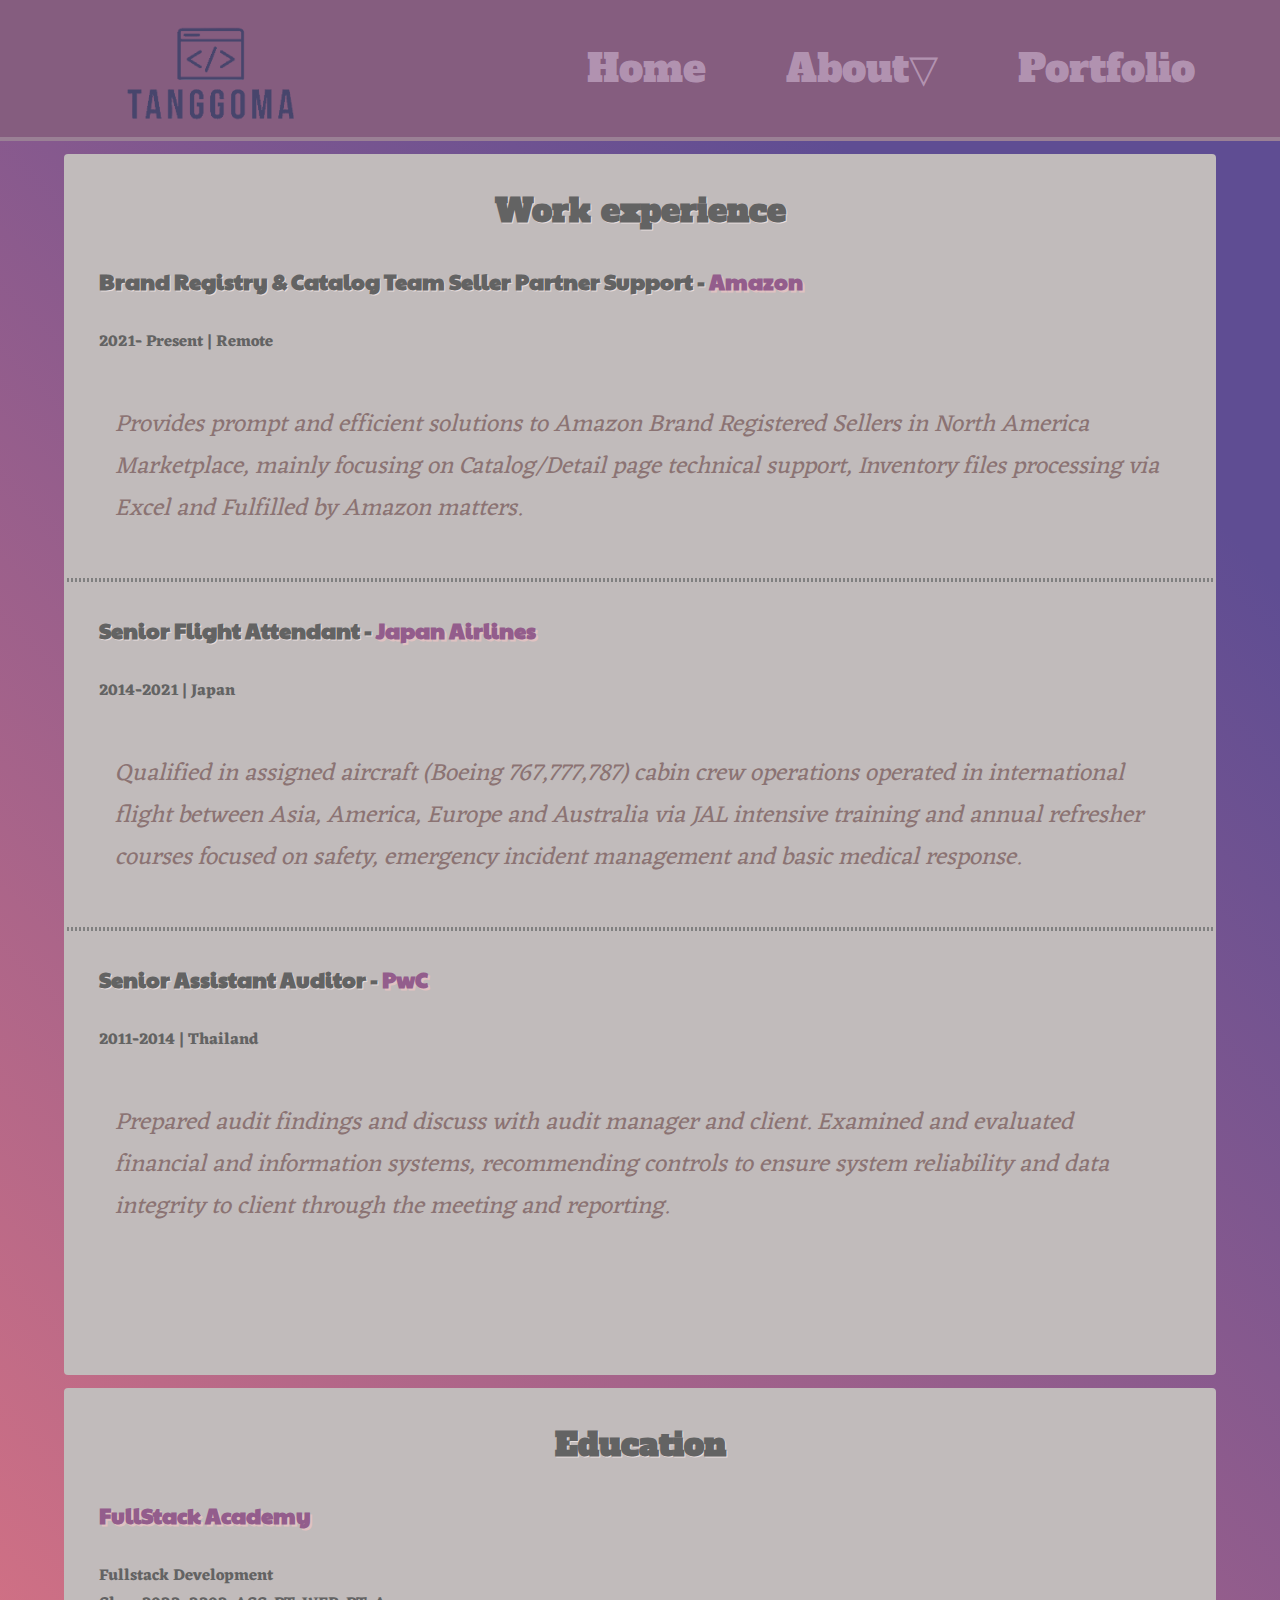
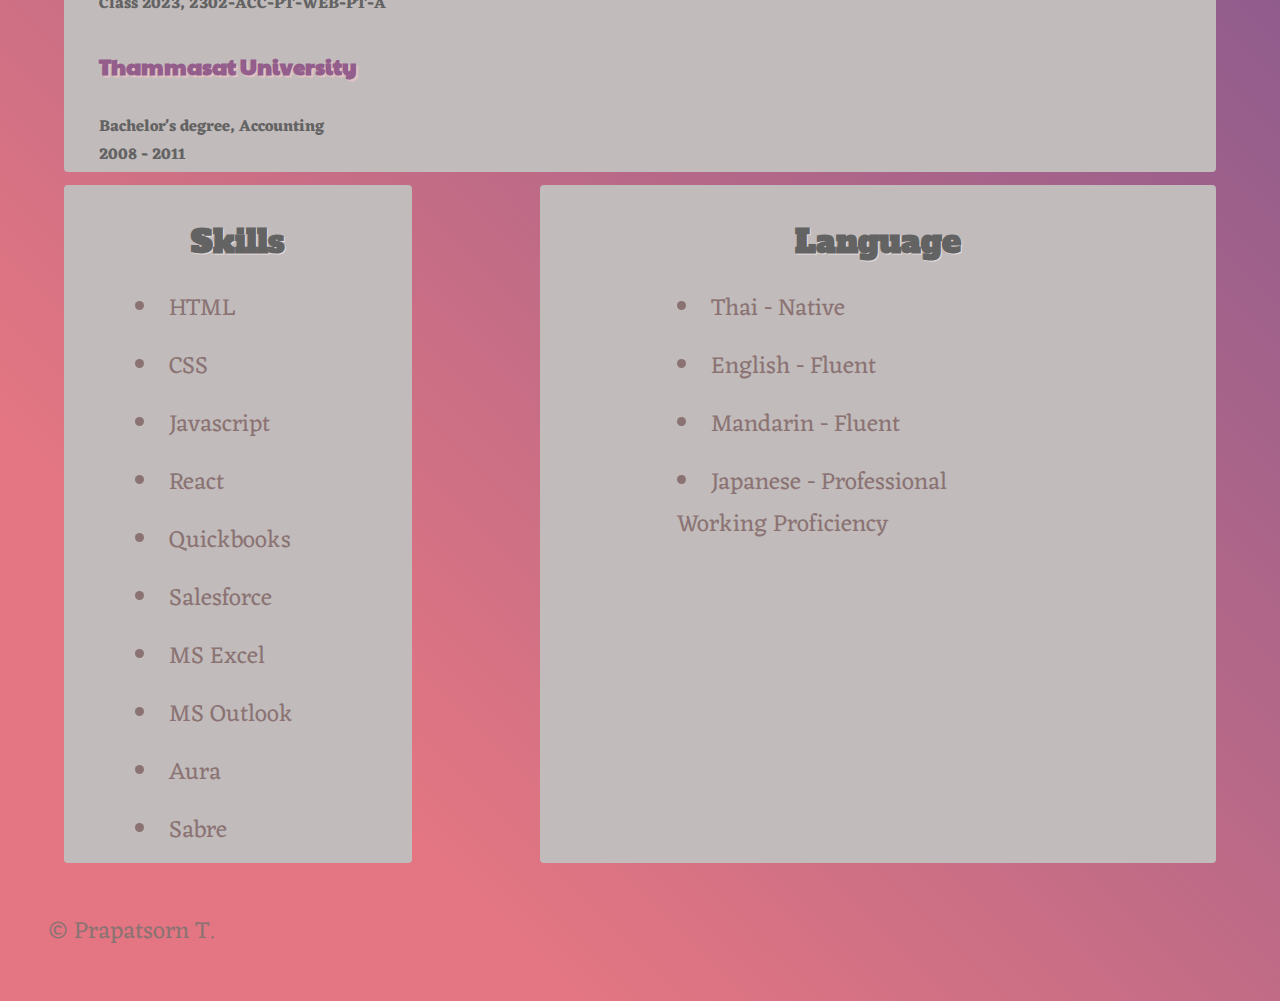
==== about.html @ a640f924 "Version2" ====
<!DOCTYPE html>
<html lang="en">

<head>
    <meta charset="UTF-8">
    <meta http-equiv="X-UA-Compatible" content="IE=edge">
    <meta name="viewport" content="width=device-width, initial-scale=1.0">
    <title>Tan - Personal Website </title>
    <link rel="stylesheet" href="style.css">
</head>

<body>
    <!-- Header -->
    <header>
        <nav class="container">
            <img class="logo" src="./image/Logo.png" alt="logo" width="250" height="auto">
            <div class="links">
                <a class="home" href="./index.html"> Home </a>
                <div class="dropdown">
                    <a class="about" onclick="myFunction()"> About▽
                        <i class="fa fa-caret-down"></i>
                    </a>
                    <div id="myDropdown" class="dropdown-content">
                        <a href="#"> Work Experience </a>
                        <a href="#link-ed"> Education </a>
                        <a href="#link-sl">Skills & Language </a>
                    </div>
                </div>
                <a class="portfolio" href="./portfolio.html">Portfolio </a>
            </div>
        </nav>

    </header>

    <main>
        <div class="main">
            <section>
                <h1> Work experience </h1>

                <h3 class="job-head"> Brand Registry & Catalog Team Seller Partner Support - <span class="pink"> Amazon
                    </span>
                </h3>
                <h4> 2021- Present | Remote </h4>

                <p><i>Provides prompt and efficient solutions to Amazon Brand Registered Sellers in North America
                        Marketplace, mainly focusing on Catalog/Detail page technical support, Inventory files
                        processing via Excel and Fulfilled by Amazon matters.</i> </p>

                <hr>
                <h3 class="job-head"> Senior Flight Attendant - <span class="pink"> Japan Airlines</span> </h3>
                <h4> 2014-2021 | Japan </h4>
                <p> <i>Qualified in assigned aircraft (Boeing 767,777,787) cabin crew operations operated in
                        international
                        flight between Asia, America, Europe and Australia via JAL intensive training and annual
                        refresher
                        courses focused on safety, emergency incident management and basic medical response.</i></p>

                <hr>
                <h3 class="job-head"> Senior Assistant Auditor - <span class="pink"> PwC </span> </h3>
                <h4> 2011-2014 | Thailand </h4>
                <p> <i>Prepared audit findings and discuss with audit manager and client.
                        Examined and evaluated financial and information systems, recommending controls to ensure system
                        reliability and data integrity to client through the meeting and reporting.</i></p>
                <p id="link-ed"></p>

            </section>
        </div>

        <div class="main">
            <section>
                <h1> Education </h1>
                <h3> <span class="pink"> FullStack Academy </span> </h3>
                <h4> Fullstack Development </h4>
                <h4> Class 2023, 2302-ACC-PT-WEB-PT-A </h4>

                <h3 id="link-sl"> <span class="pink"> Thammasat University </span> </h3>
                <h4>Bachelor's degree, Accounting</h4>
                <h4>2008 - 2011</h4>

            </section>
        </div>

        <div id="half-page">
            <section class="main">
                <h1> Skills </h1>
                <ul>
                    <li> HTML</li>
                    <li> CSS</li>
                    <li> Javascript </li>
                    <li> React </li>
                    <li> Quickbooks </li>
                    <li> Salesforce </li>
                    <li> MS Excel </li>
                    <li> MS Outlook </li>
                    <li> Aura </li>
                    <li> Sabre </li>
                </ul>
            </section>

            <section class="main">
                <h1> Language </h1>
                <ul>
                    <li> Thai - Native </li>
                    <li> English - Fluent </li>
                    <li> Mandarin - Fluent </li>
                    <li> Japanese - Professional Working Proficiency </li>

                </ul>
            </section>
        </div>
    </main>
    <footer>
        <p class="copyright">&copy; Prapatsorn T.</p>
    </footer>
    <script src="script.js"></script>
</body>

</html>
---- style.css ----
@import url('https://fonts.googleapis.com/css2?family=Alfa+Slab+One&family=Eczar:wght@500&family=Source+Code+Pro&display=swap');
@import url('https://fonts.googleapis.com/css2?family=Alfa+Slab+One&family=Courgette&family=Eczar:wght@500&family=Source+Code+Pro&display=swap');
@import url('https://fonts.googleapis.com/css2?family=Alfa+Slab+One&family=Bodoni+Moda:wght@400;600&family=Courgette&family=Eczar:wght@500&family=Paytone+One&family=Source+Code+Pro&display=swap');


/* HTML RESET */

* {
    padding: 0;
    margin: 0;
    box-sizing: border-box;
    scroll-behavior: smooth;
}

/* BASIC SETTINGS */

body {
    color: rgba(249, 248, 248, 0.65);
    font-family: 'Eczar', serif;
    background-color: #935d8c;
    background-image: url("images/overlay.png"), -moz-linear-gradient(45deg, #e37682 15%, #5f4d93 85%);
    background-image: url("images/overlay.png"), -webkit-linear-gradient(45deg, #e37682 15%, #5f4d93 85%);
    background-image: url("images/overlay.png"), -ms-linear-gradient(45deg, #e37682 15%, #5f4d93 85%);
    background-image: url("images/overlay.png"), linear-gradient(45deg, #e37682 15%, #5f4d93 85%);
}

body.is-preload *,
body.is-preload *:before,
body.is-preload *:after {
    -moz-animation: none !important;
    -webkit-animation: none !important;
    -ms-animation: none !important;
    animation: none !important;
    -moz-transition: none !important;
    -webkit-transition: none !important;
    -ms-transition: none !important;
    transition: none !important;
}

header {
    font-size: 2.4rem;
    font-family: 'Alfa Slab One', cursive;
    border-bottom: 4px solid rgba(189, 185, 185, 0.378);
    background-color: #855d7f;
    position: sticky;
    top: 0;
}

.container {
    display: flex;
    justify-content: space-around;
    align-items: center;
    flex-wrap: wrap;
}

.home,
.about,
.portfolio {
    margin-left: 5rem;
}

a {
    text-decoration: none;
    color: rgba(204, 178, 206, 0.65);
}

p {
    font-size: 1.5rem;
    color: rgb(139, 115, 115);
    padding: 3rem;
}

.main {
    background-color: #c1bbbb;
    color: #636363;
    border-radius: 0.25em;
    margin-top: 1%;
    margin-left: 5%;
    margin-right: 5%;
    padding: 0.2rem;
}

a:hover {
    color: rgba(166, 156, 166, 0.417);
    cursor: pointer;
}

/* DROPDOWN */

.links {
    display: flex;
}

.dropdown .about {

    outline: none;
    font-family: inherit;
}

.dropdown-content {
    display: none;
    font-size: 2rem;
    position: absolute;
    background-color: #cdbcbc;
    min-width: 160px;
    box-shadow: 0px 8px 16px 0px rgba(0, 0, 0, 0.2);
    z-index: 1;
}

.dropdown-content a {
    float: none;
    color: rgb(111, 103, 103);
    padding: 12px 16px;
    text-decoration: none;
    display: block;
    text-align: left;
}

.show {
    display: block;
}

p #link-ed {
    display: none;
}

/* HOME - PAGE */

.profileimg {
    border-radius: 50%;
    display: block;
    margin: 3rem auto 2rem auto;
    border-style: double;
    border-color: rgba(255, 255, 255, 0.65);
    box-shadow: inset 0 -3em 3em rgba(0, 0, 0, 0.1), 0 0 0 10px rgba(204, 178, 206, 0.65),
        0.3em 0.3em 1em rgba(0, 0, 0, 0.3);
}

h1 {
    text-align: center;
    text-shadow: 1px 1px #e7dddd;
    font-family: 'Alfa Slab One', cursive;
    font-size: 2rem;
    margin-bottom: 1rem;
    margin-top: 2rem;
}

h2 {
    text-decoration: underline;
    margin-left: 3rem;
    margin-bottom: 1rem;
}

.contact {
    margin-top: 3rem;
    margin-left: 40%;
    margin-right: 35%;
}


dl {
    font-size: 1.2rem;
}

dl.alt dt {
    display: block;
    width: 3em;
    margin: 0;
    clear: left;
    float: left;
}

dl dt {
    color: #ffffff;
    font-weight: 400;
}

dl.alt dd {
    margin: 0 0 0.85em 5.5em;
}

dd {
    display: block;
    margin-inline-start: 40px;
}

/* ABOUT  */

h3 {
    font-family: 'Paytone One', sans-serif;
    margin: 2rem;
    text-shadow: 1px 1px #e7dddd;
    font-size: 1.4rem;
}

h4 {
    margin-left: 2rem;
}

.pink {
    color: #935d8c;
    font-weight: 600;
    text-shadow: 2px 2px #e0c2c2;
}

li {
    list-style-position: inside;
    padding: .5rem 30% .5rem 20%;
    font-size: 1.5rem;
    color: rgb(139, 115, 115);
}

hr {
    border: 2px dotted grey;
}

#half-page {
    display: flex;
    justify-content: center;
}

div .main {
    flex-grow: 3;
}

/* PORTFOLIO */
#float-left {
    float: left;
    margin: 3rem;
}

#float-right {
    float: right;
    margin: 3rem;
}
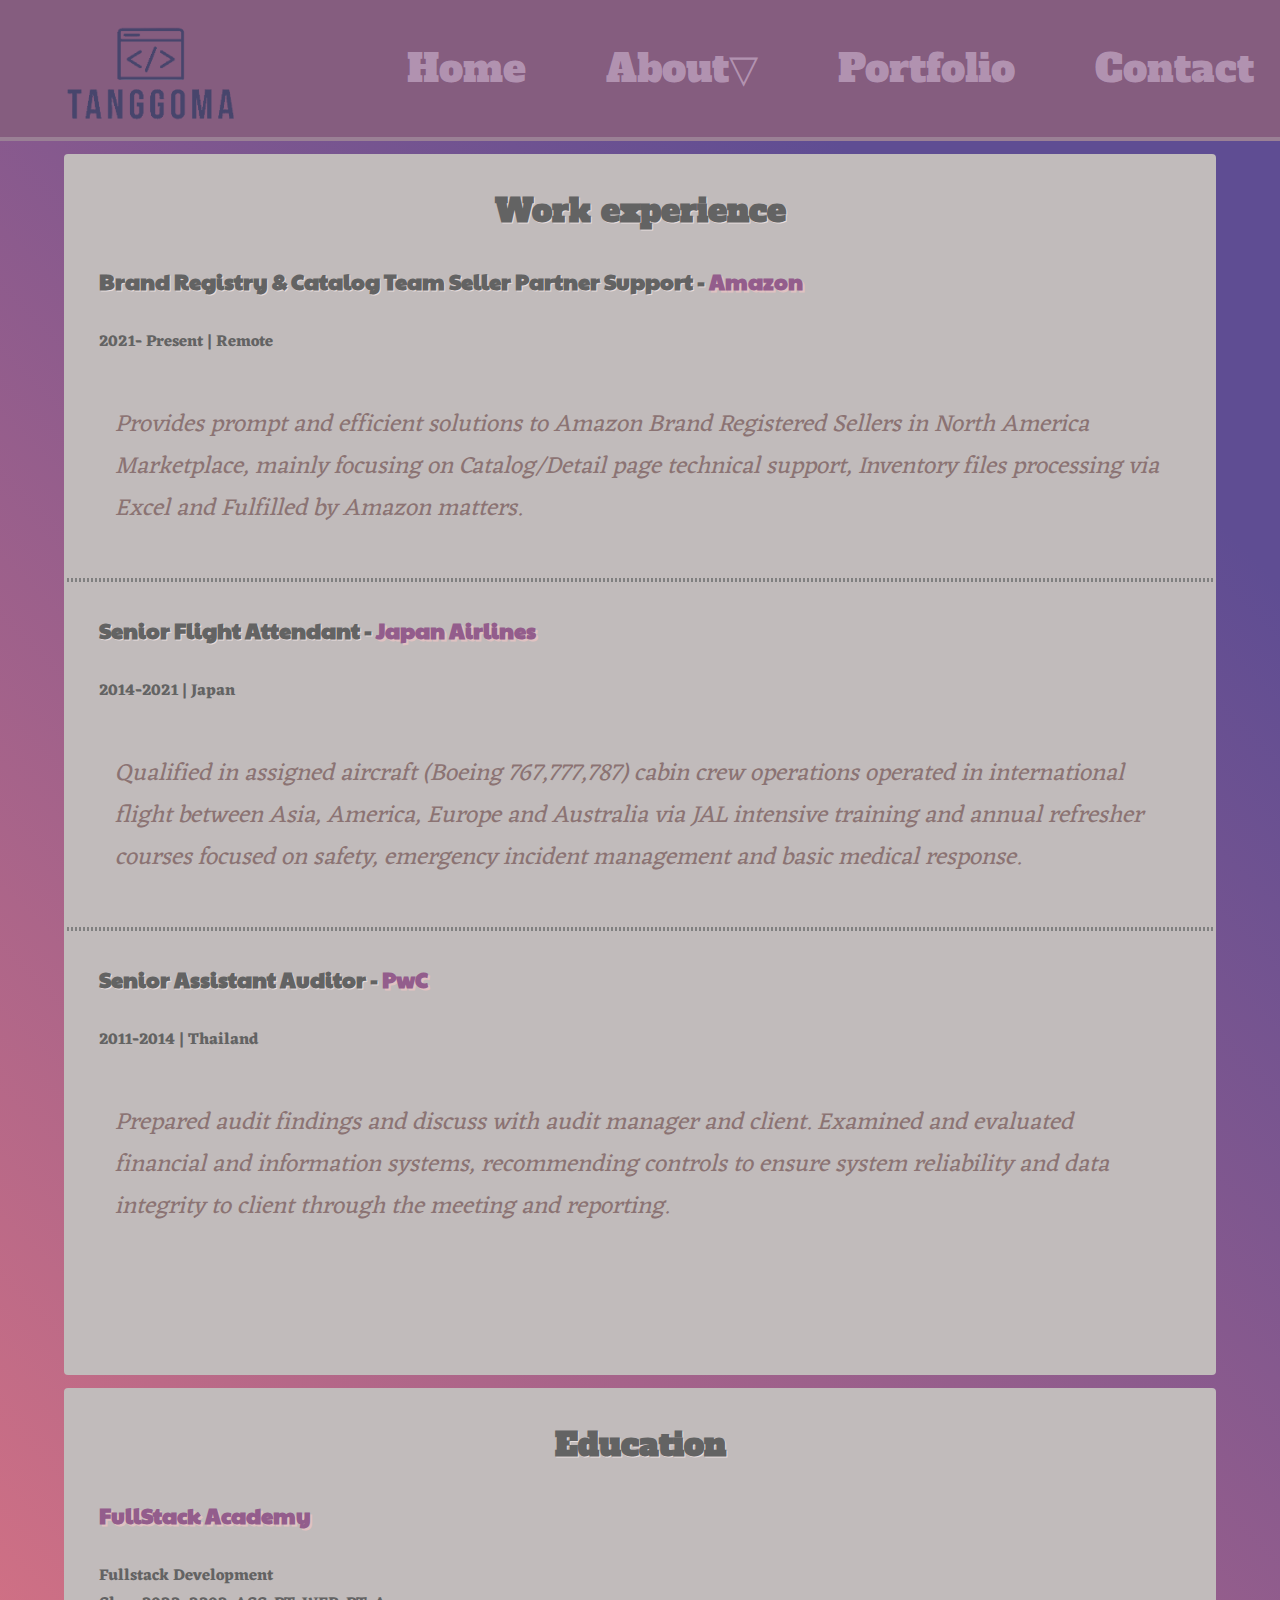
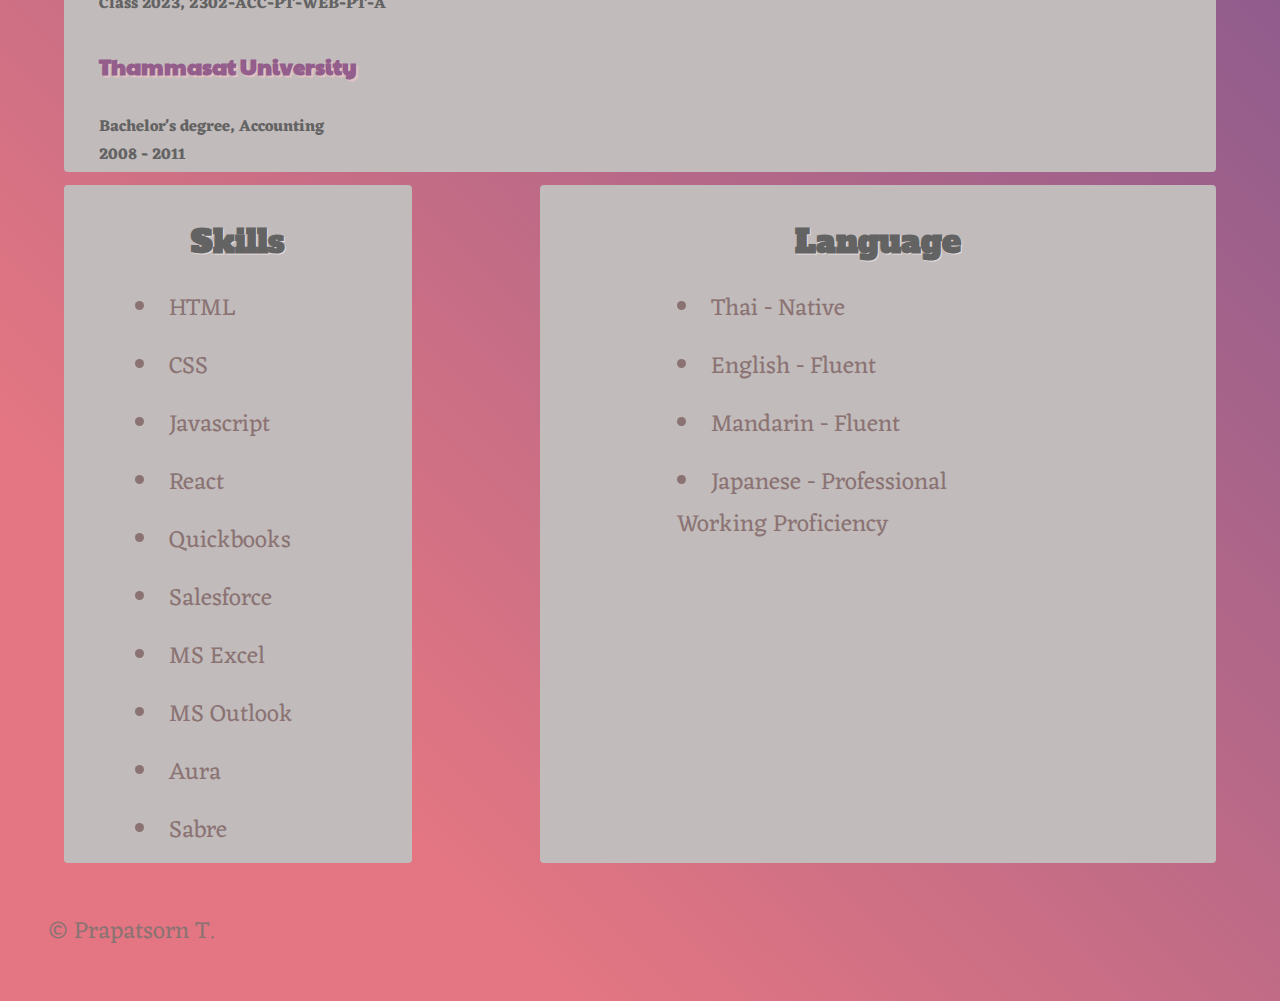
==== commit 3ee0d13c: "Version 3" ====
--- a/about.html
+++ b/about.html
@@ -27,6 +27,7 @@
                     </div>
                 </div>
                 <a class="portfolio" href="./portfolio.html">Portfolio </a>
+                <a class="contact-page" href="#">Contact </a>
             </div>
         </nav>
 
--- a/style.css
+++ b/style.css
@@ -55,7 +55,8 @@
 
 .home,
 .about,
-.portfolio {
+.portfolio,
+.contact-page {
     margin-left: 5rem;
 }
 
@@ -151,39 +152,6 @@
     margin-bottom: 1rem;
 }
 
-.contact {
-    margin-top: 3rem;
-    margin-left: 40%;
-    margin-right: 35%;
-}
-
-
-dl {
-    font-size: 1.2rem;
-}
-
-dl.alt dt {
-    display: block;
-    width: 3em;
-    margin: 0;
-    clear: left;
-    float: left;
-}
-
-dl dt {
-    color: #ffffff;
-    font-weight: 400;
-}
-
-dl.alt dd {
-    margin: 0 0 0.85em 5.5em;
-}
-
-dd {
-    display: block;
-    margin-inline-start: 40px;
-}
-
 /* ABOUT  */
 
 h3 {
@@ -232,4 +200,127 @@
 #float-right {
     float: right;
     margin: 3rem;
+}
+
+/* FORM */
+
+dl {
+    font-size: 1.2rem;
+}
+
+dl.alt dt {
+    display: block;
+    width: 3em;
+    margin: 0;
+    clear: left;
+    float: left;
+}
+
+dl dt {
+    color: #ffffff;
+    font-weight: 400;
+}
+
+dl.alt dd {
+    margin: 0 0 0.85em 5.5em;
+}
+
+dd {
+    display: block;
+    margin-inline-start: 40px;
+}
+
+#form-border {
+    display: grid;
+    grid-template-columns: 1fr 2fr;
+    grid-template-rows: 1fr;
+    align-items: center;
+    justify-items: stretch;
+    border-radius: 20px;
+    background-color: rgba(144, 141, 141, 0.801);
+    box-shadow: 5px 10px 18px #181717;
+    position: absolute;
+    width: 85%;
+    height: 70%;
+    top: 20%;
+    left: 8%;
+    padding: 1rem;
+    color: #636363;
+}
+
+form {
+    margin-top: 4rem;
+}
+
+input[type=text],
+input[type=email] {
+    margin: 10px;
+    padding: 5px;
+    border: 1rem;
+    border-radius: 6px;
+    box-shadow: 0 0 15px 4px rgba(0, 0, 0, 0.06);
+    transition: width 0.4s ease-in-out;
+}
+
+textarea {
+    margin: 5px;
+    border: 1rem;
+    border-radius: 6px;
+    box-shadow: 0 0 15px 4px rgba(0, 0, 0, 0.06);
+    width: 100%;
+    height: 150px;
+    padding: 12px 20px;
+    box-sizing: border-box;
+    border: 2px solid #ccc;
+    background-color: #f8f8f8;
+    resize: none;
+}
+
+input,
+textarea,
+button {
+    font-family: inherit;
+    font-size: inherit;
+}
+
+input:focus {
+    background: rgba(164, 154, 154, 0.607);
+    border-radius: 5px;
+    width: 50%;
+}
+
+textarea:focus {
+    background: rgba(164, 154, 154, 0.607);
+    border-radius: 5px;
+}
+
+button {
+    background-color: #d94e888c;
+    border: none;
+    border-radius: 6px;
+    color: white;
+    padding: 16px 32px;
+    float: right;
+    cursor: pointer;
+}
+
+#submit:hover {
+    background-color: #df21708c;
+    transition-duration: 0.6s;
+}
+
+.contact-section {
+    display: grid;
+    justify-items: center;
+}
+
+#information {
+    text-decoration: none;
+    text-align: center;
+}
+
+#contact-form-section {
+    grid-column: 2/span2;
+    border-left: #545259 5px dotted;
+    padding-left: 1rem;
 }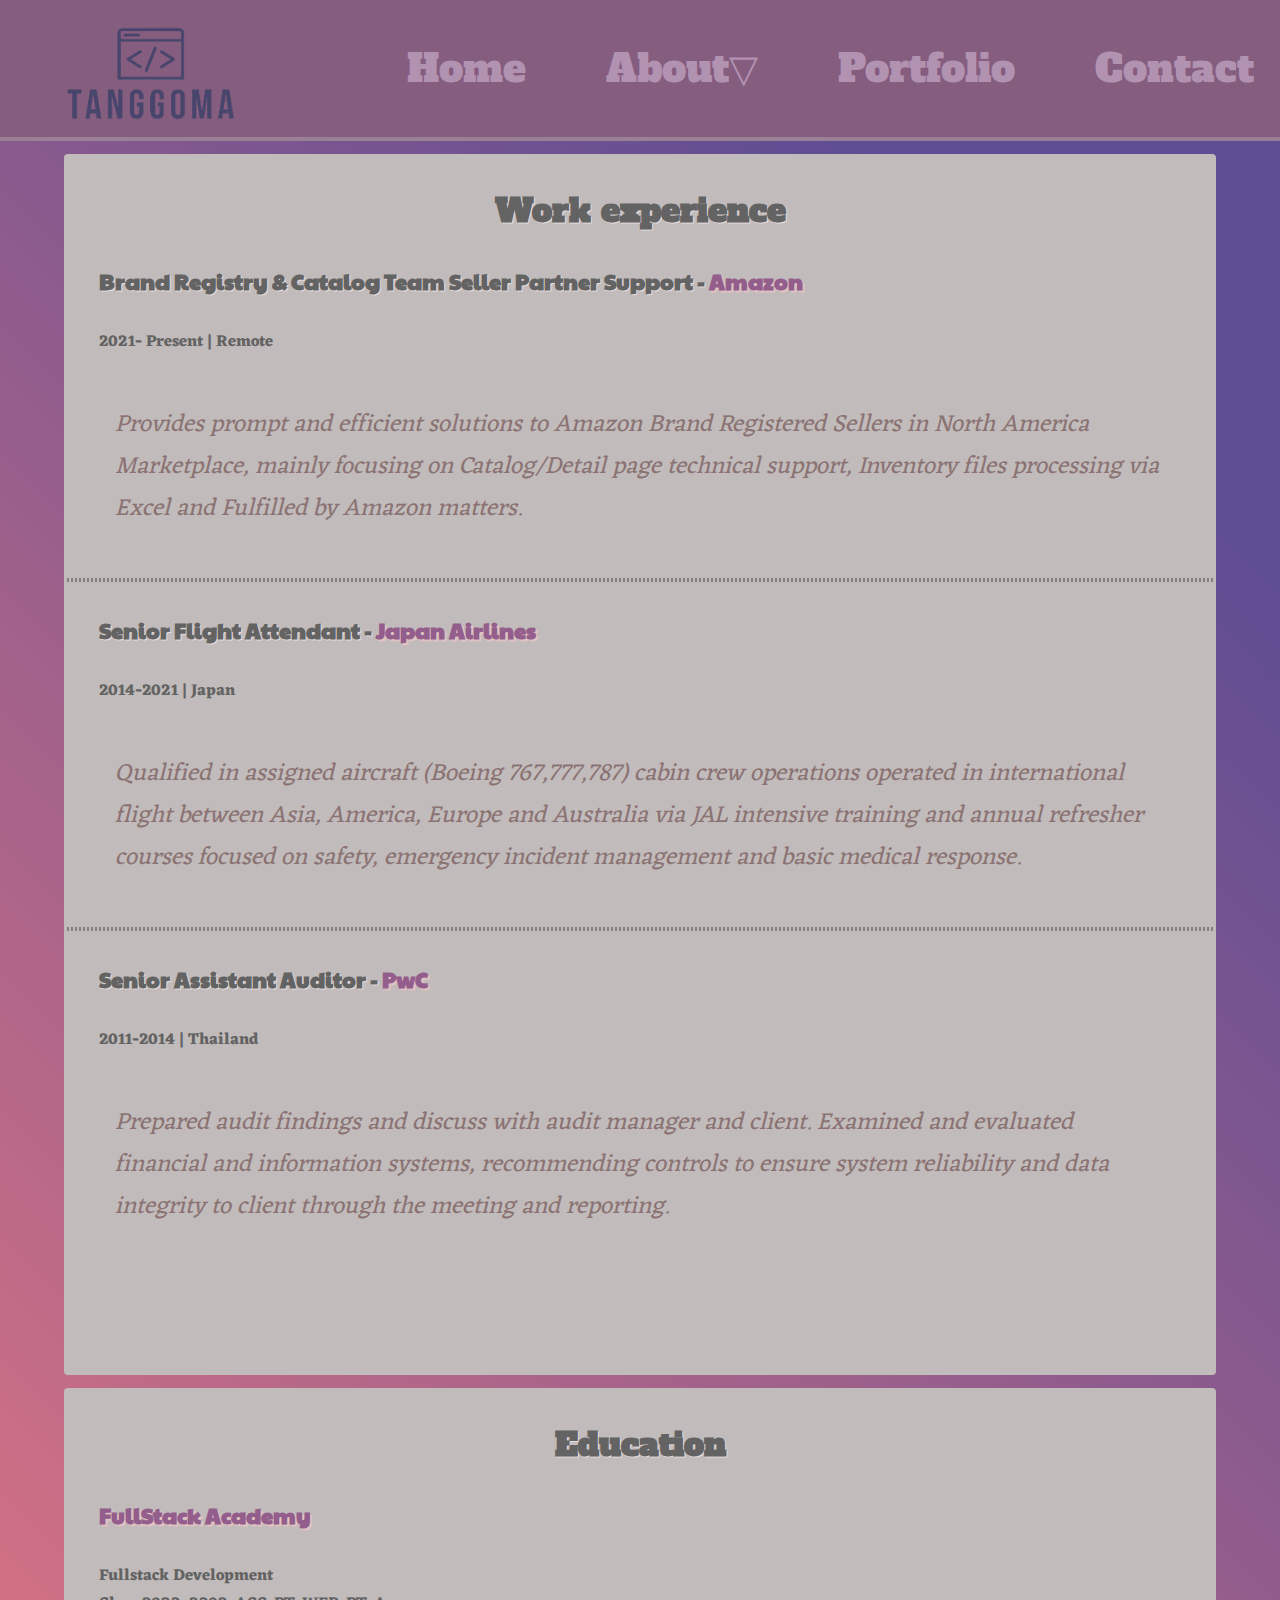
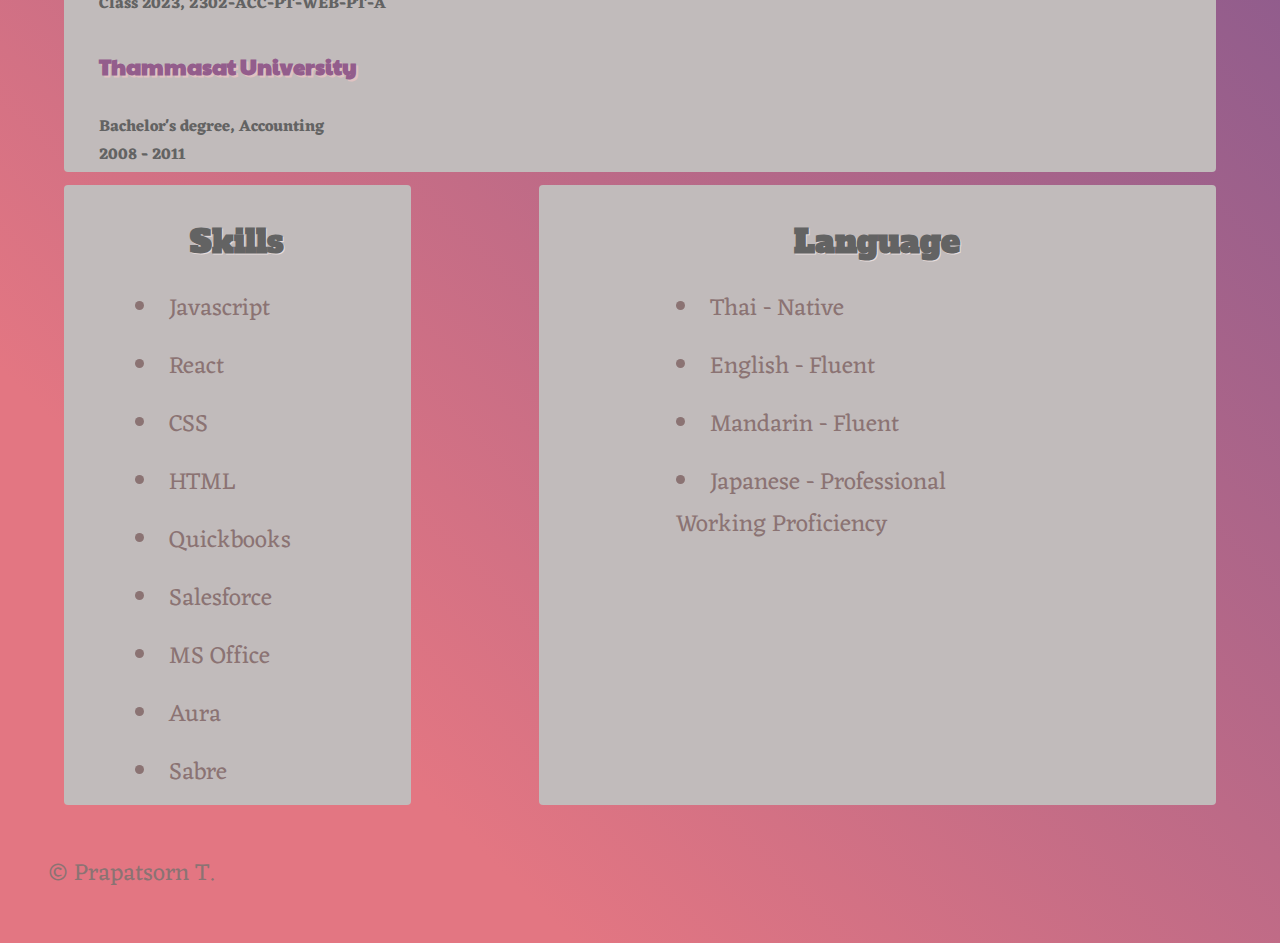
==== commit 1ee4445f: "Version 4" ====
--- a/about.html
+++ b/about.html
@@ -27,7 +27,7 @@
                     </div>
                 </div>
                 <a class="portfolio" href="./portfolio.html">Portfolio </a>
-                <a class="contact-page" href="#">Contact </a>
+                <a class="contact-page" href="./contact.html">Contact </a>
             </div>
         </nav>
 
@@ -85,14 +85,13 @@
             <section class="main">
                 <h1> Skills </h1>
                 <ul>
-                    <li> HTML</li>
-                    <li> CSS</li>
-                    <li> Javascript </li>
-                    <li> React </li>
+                    <li> Javascript</li>
+                    <li> React</li>
+                    <li> CSS </li>
+                    <li> HTML </li>
                     <li> Quickbooks </li>
                     <li> Salesforce </li>
-                    <li> MS Excel </li>
-                    <li> MS Outlook </li>
+                    <li> MS Office </li>
                     <li> Aura </li>
                     <li> Sabre </li>
                 </ul>
--- a/style.css
+++ b/style.css
@@ -105,7 +105,7 @@
     background-color: #cdbcbc;
     min-width: 160px;
     box-shadow: 0px 8px 16px 0px rgba(0, 0, 0, 0.2);
-    z-index: 1;
+    z-index: 2;
 }
 
 .dropdown-content a {
@@ -246,6 +246,8 @@
     left: 8%;
     padding: 1rem;
     color: #636363;
+    position: absolute;
+    z-index: -1;
 }
 
 form {
@@ -323,4 +325,184 @@
     grid-column: 2/span2;
     border-left: #545259 5px dotted;
     padding-left: 1rem;
+}
+
+/* MEDIA QUERIES  */
+/* SMALL */
+@media screen and (max-width: 480px) {
+
+    .home,
+    .about,
+    .portfolio,
+    .contact-page {
+        margin-left: 1.5rem;
+    }
+
+    header {
+        font-size: 0.8rem;
+    }
+
+    #form-border {
+        display: grid;
+        grid-template-columns: 1fr;
+        grid-template-rows: 1fr 1fr;
+        align-items: center;
+        justify-items: stretch;
+        border-radius: 20px;
+        background-color: rgba(144, 141, 141, 0.801);
+        box-shadow: 5px 10px 18px #181717;
+        position: absolute;
+        width: 84%;
+        height: 76%;
+        top: 21%;
+        left: 8%;
+        padding: 1rem;
+        color: #636363;
+        z-index: -1;
+    }
+
+    .contact-section {
+        font-size: 2%;
+    }
+
+    #information {
+        font-size: 1rem;
+    }
+
+    .alt {
+        font-size: 1rem;
+    }
+
+    #contact-form-section {
+        grid-column: auto;
+        border-left: 0;
+        padding-left: 0;
+    }
+
+    h1,
+    h3,
+    p,
+    li {
+        font-size: 1rem;
+    }
+
+    form {
+        margin-top: 0;
+    }
+
+    button {
+        padding: 1px;
+    }
+
+    .dropdown-content {
+        font-size: 1rem;
+    }
+
+    .main {
+        word-wrap: break-word;
+    }
+
+    img {
+        width: 200;
+    }
+
+}
+
+/* MEDIUM */
+@media screen and (min-width: 481px)and (max-width: 769px) {
+
+    .home,
+    .about,
+    .portfolio,
+    .contact-page {
+        margin-left: 2.5rem;
+    }
+
+    header {
+        font-size: 1.5rem;
+    }
+
+    #form-border {
+        display: grid;
+        grid-template-columns: 1fr;
+        grid-template-rows: 1fr 1fr;
+        align-items: center;
+        justify-items: stretch;
+        border-radius: 20px;
+        background-color: rgba(144, 141, 141, 0.801);
+        box-shadow: 5px 10px 18px #181717;
+        position: absolute;
+        width: 84%;
+        height: 76%;
+        top: 21%;
+        left: 8%;
+        padding: 1rem;
+        color: #636363;
+        z-index: 1;
+    }
+
+    .contact-section {
+        font-size: 2%;
+    }
+
+    #information {
+        font-size: 1rem;
+    }
+
+    .alt {
+        font-size: 1rem;
+    }
+
+    #contact-form-section {
+        grid-column: auto;
+        border-left: 0;
+        padding-left: 0;
+    }
+
+    h1,
+    h3,
+    p,
+    li {
+        font-size: 1.5rem;
+    }
+
+    form {
+        margin-top: 0;
+    }
+
+    button {
+        padding: 1px;
+    }
+
+    .dropdown-content {
+        font-size: 1rem;
+    }
+
+    img {
+        width: 200;
+    }
+}
+
+/* LARGE */
+@media screen and (min-width: 770px)and (max-width:1187px) {
+    #form-border {
+        display: grid;
+        grid-template-columns: 1fr 2fr;
+        grid-template-rows: 1fr;
+        align-items: center;
+        justify-items: stretch;
+        border-radius: 20px;
+        background-color: rgba(144, 141, 141, 0.801);
+        box-shadow: 5px 10px 18px #181717;
+        position: absolute;
+        width: 85%;
+        height: 70%;
+        top: 26%;
+        left: 8%;
+        padding: 1rem;
+        color: #636363;
+        position: absolute;
+        z-index: -1;
+
+    }
 }